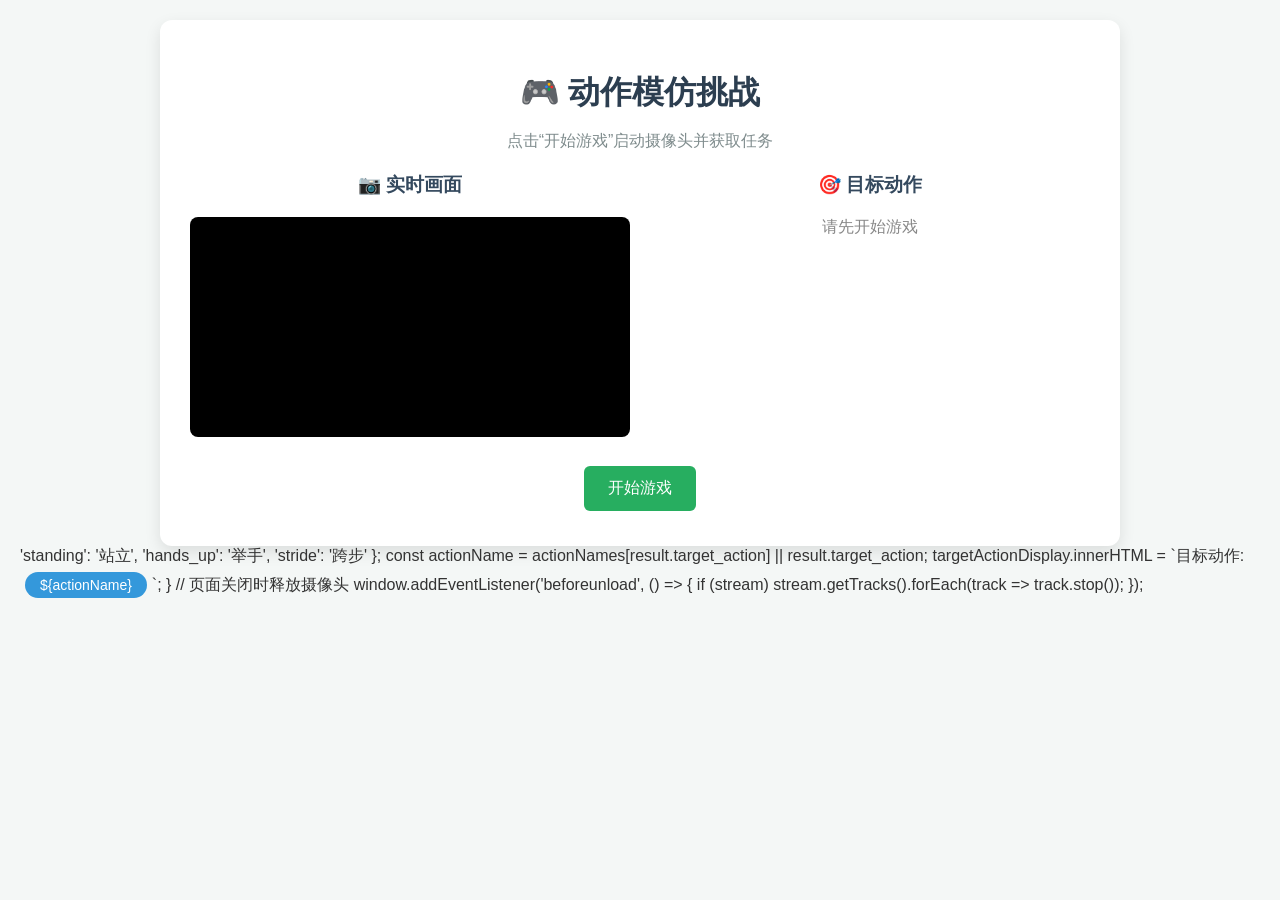
==== web/templates/game.html @ 7fec097f "merge web and detect" ====
<!DOCTYPE html>
<html lang="zh-CN">
<head>
    <meta charset="UTF-8">
    <meta name="viewport" content="width=device-width, initial-scale=1.0">
    <title>动作模仿挑战</title>
    <style>
        * { box-sizing: border-box; }
        body { font-family: 'Segoe UI', sans-serif; background: #f4f7f6; margin: 0; padding: 20px; color: #333; }
        .container { max-width: 960px; margin: 0 auto; background: #fff; padding: 30px; border-radius: 12px; box-shadow: 0 6px 16px rgba(0,0,0,0.1); }
        h1 { text-align: center; color: #2c3e50; margin-bottom: 10px; }
        .subtitle { text-align: center; color: #7f8c8d; margin-bottom: 20px; }
        
        .game-area { display: flex; flex-wrap: wrap; justify-content: center; gap: 20px; margin: 20px 0; }
        .panel { flex: 1; min-width: 320px; text-align: center; }
        .panel h3 { margin-top: 0; color: #34495e; }
        
        video, img { width: 100%; max-width: 480px; border-radius: 8px; background: #000; object-fit: cover; }
        img { border: 3px solid #3498db; min-height: 300px; background: #ecf0f1; }
        
        .controls { text-align: center; margin-top: 20px; }
        button { padding: 12px 24px; font-size: 16px; cursor: pointer; border: none; border-radius: 6px; margin: 5px; transition: 0.2s; }
        button:disabled { opacity: 0.6; cursor: not-allowed; }
        #startBtn { background: #27ae60; color: white; }
        #captureBtn { background: #2980b9; color: white; display: none; }
        #nextBtn { background: #e67e22; color: white; display: none; }
        button:hover:not(:disabled) { filter: brightness(1.1); transform: translateY(-1px); }
        
        .status { text-align: center; margin: 15px 0; font-weight: 500; min-height: 24px; color: #555; }
        .hidden { display: none !important; }

        /* 评分显示样式 */
        .score-panel {
            background: linear-gradient(135deg, #667eea 0%, #764ba2 100%);
            color: white;
            padding: 20px;
            border-radius: 12px;
            margin: 20px auto;
            max-width: 400px;
            text-align: center;
            display: none;
        }
        .score-panel.show { display: block; animation: fadeIn 0.5s ease; }
        .score-value {
            font-size: 48px;
            font-weight: bold;
            margin: 10px 0;
            text-shadow: 2px 2px 4px rgba(0,0,0,0.3);
        }
        .score-label {
            font-size: 18px;
            opacity: 0.9;
        }
        .score-bar {
            width: 100%;
            height: 20px;
            background: rgba(255,255,255,0.3);
            border-radius: 10px;
            overflow: hidden;
            margin: 15px 0;
        }
        .score-bar-fill {
            height: 100%;
            background: linear-gradient(90deg, #f093fb 0%, #f5576c 100%);
            border-radius: 10px;
            transition: width 1s ease;
        }
        .match-high { color: #27ae60; }
        .match-medium { color: #f39c12; }
        .match-low { color: #e74c3c; }

        @keyframes fadeIn {
            from { opacity: 0; transform: translateY(-10px); }
            to { opacity: 1; transform: translateY(0); }
        }

        /* 动作标签 */
        .action-tag {
            display: inline-block;
            padding: 5px 15px;
            background: #3498db;
            color: white;
            border-radius: 20px;
            font-size: 14px;
            margin: 5px;
        }
    </style>
</head>
<body>
    <div class="container">
        <h1>🎮 动作模仿挑战</h1>
        <p class="subtitle" id="statusText">点击“开始游戏”启动摄像头并获取任务</p>
        
        <div class="game-area">
            <div class="panel">
                <h3>📷 实时画面</h3>
                <video id="webcam" autoplay playsinline muted></video>
            </div>
            <div class="panel">
                <h3>🎯 目标动作</h3>
                <img id="targetImage" src="" alt="等待加载..." style="display:none;">
                <p id="imageHint" style="color:#888; margin-top:10px;">请先开始游戏</p>
            </div>
        </div>
        
        <!-- 评分显示面板 -->
        <div id="scorePanel" class="score-panel">
            <div class="score-label">动作匹配度</div>
            <div class="score-value" id="scoreValue">0%</div>
            <div class="score-bar">
                <div class="score-bar-fill" id="scoreBarFill" style="width: 0%"></div>
            </div>
            <div id="scoreMessage">正在评分...</div>
            <div id="targetActionDisplay" style="margin-top: 10px; font-size: 14px; opacity: 0.9;"></div>
        </div>

        <div class="controls">
            <button id="startBtn">开始游戏</button>
            <button id="captureBtn">✅ 确定/拍照提交</button>
            <button id="nextBtn">🔄 下一个动作</button>
        </div>
    </div>

    <script>
        const video = document.getElementById('webcam');
        const targetImage = document.getElementById('targetImage');
        const startBtn = document.getElementById('startBtn');
        const captureBtn = document.getElementById('captureBtn');
        const nextBtn = document.getElementById('nextBtn');
        const statusText = document.getElementById('statusText');
        const imageHint = document.getElementById('imageHint');

        // 评分相关元素
        const scorePanel = document.getElementById('scorePanel');
        const scoreValue = document.getElementById('scoreValue');
        const scoreBarFill = document.getElementById('scoreBarFill');
        const scoreMessage = document.getElementById('scoreMessage');
        const targetActionDisplay = document.getElementById('targetActionDisplay');

        let stream = null;
        let currentTargetAction = 'squat'; // 当前目标动作

        // 1. 启动摄像头 & 获取首个任务
        startBtn.addEventListener('click', async () => {
            try {
                statusText.textContent = "正在申请摄像头权限...";
                stream = await navigator.mediaDevices.getUserMedia({ video: { width: 640, height: 480 }, audio: false });
                video.srcObject = stream;
                statusText.textContent = "摄像头已就绪，正在分配动作任务...";
                startBtn.disabled = true;
                await loadNextAction();
            } catch (err) {
                statusText.textContent = "❌ 摄像头启动失败: " + err.message;
                console.error(err);
            }
        });

        // 2. 请求后端获取随机不重复图片
        async function loadNextAction() {
            try {
                captureBtn.style.display = 'none';
                nextBtn.style.display = 'none';
                imageHint.style.display = 'block';
                imageHint.textContent = "加载中...";
                
                const res = await fetch('/api/get_action_image');
                const data = await res.json();
                
                if (data.status === 'success') {
                    targetImage.src = data.image_url;
                    targetImage.style.display = 'inline-block';
                    imageHint.style.display = 'none';
                    statusText.textContent = "👉 请模仿屏幕中的动作，完成后点击确定提交";
                    captureBtn.style.display = 'inline-block';
                    captureBtn.disabled = false;

                    // 保存当前目标动作
                    currentTargetAction = data.target_action || 'squat';
                    console.log('目标动作:', currentTargetAction);

                    // 隐藏评分面板
                    scorePanel.classList.remove('show');
                } else {
                    statusText.textContent = "⚠️ " + (data.message || "所有动作已轮询完毕，请刷新页面重新开始");
                    captureBtn.style.display = 'none';
                }
            } catch (err) {
                statusText.textContent = "❌ 网络请求失败: " + err.message;
            }
        }

        // 3. 拍照并上传
        captureBtn.addEventListener('click', async () => {
            if (!stream || !video.videoWidth) return;
            
            captureBtn.disabled = true;
            statusText.textContent = "📸 正在拍照并上传...";
            
            // 创建离屏 Canvas 截取当前帧
            const canvas = document.createElement('canvas');
            canvas.width = video.videoWidth;
            canvas.height = video.videoHeight;
            const ctx = canvas.getContext('2d');
            ctx.drawImage(video, 0, 0, canvas.width, canvas.height);
            
            // 转为 Blob 文件
            canvas.toBlob(async (blob) => {
                const formData = new FormData();
                formData.append('photo', blob, `capture_${Date.now()}.jpg`);
                
                try {
                    const res = await fetch('/api/save_gamer_photo', { method: 'POST', body: formData });
                    const result = await res.json();
                    
                    if (result.status === 'success') {
                        statusText.textContent = "✅ 照片已保存，正在评分...";
                        // 调用评分接口
                        scoreGamerPhoto(result.filename, currentTargetAction);
                    } else {
                        statusText.textContent = "❌ 上传失败: " + result.message;
                        captureBtn.disabled = false;
                    }
                } catch (err) {
                    statusText.textContent = "❌ 上传异常: " + err.message;
                    captureBtn.disabled = false;
                }
            }, 'image/jpeg', 0.85);
        });

        // 4. 切换到下一个动作
        nextBtn.addEventListener('click', () => {
            // 隐藏评分面板
            scorePanel.classList.remove('show');
            loadNextAction();
        });

        // 评分功能：调用后端评分接口
        async function scoreGamerPhoto(filename, targetAction) {
            try {
                statusText.textContent = "🔄 正在进行动作评分...";

                const res = await fetch('/api/score_photo', {
                    method: 'POST',
                    headers: { 'Content-Type': 'application/json' },
                    body: JSON.stringify({
                        filename: filename,
                        target_action: targetAction
                    })
                });

                const result = await res.json();

                if (result.status === 'success') {
                    // 显示评分面板
                    displayScore(result);

                    statusText.textContent = `✅ 评分完成！相似度: ${(result.score * 100).toFixed(1)}%`;
                    captureBtn.style.display = 'none';
                    nextBtn.style.display = 'inline-block';
                } else {
                    statusText.textContent = "❌ 评分失败: " + result.message;
                    captureBtn.style.display = 'none';
                    nextBtn.style.display = 'inline-block';
                }
            } catch (err) {
                console.error('评分请求失败:', err);
                statusText.textContent = "❌ 评分请求失败: " + err.message;
                captureBtn.style.display = 'none';
                nextBtn.style.display = 'inline-block';
            }
        }

        // 显示评分结果
        function displayScore(result) {
            const score = result.score;
            const percentage = Math.round(score * 100);
            const matchLevel = result.match_level;
            const matchText = result.match_text;

            // 更新分数显示
            scoreValue.textContent = percentage + '%';
            scoreBarFill.style.width = percentage + '%';

            // 根据匹配等级设置颜色
            scorePanel.className = 'score-panel show';
            if (matchLevel === 'high') {
                scorePanel.style.background = 'linear-gradient(135deg, #11998e 0%, #38ef7d 100%)';
                scoreMessage.innerHTML = `<span style="font-size: 24px;">🎉</span> ${matchText}！动作非常标准！`;
            } else if (matchLevel === 'medium') {
                scorePanel.style.background = 'linear-gradient(135deg, #f093fb 0%, #f5576c 100%)';
                scoreMessage.innerHTML = `<span style="font-size: 24px;">👍</span> ${matchText}，动作基本完成`;
            } else {
                scorePanel.style.background = 'linear-gradient(135deg, #ff9966 0%, #ff5e62 100%)';
                scoreMessage.innerHTML = `<span style="font-size: 24px;">💪</span> ${matchText}，再试一次会更好`;
            }

            // 显示目标动作
            const actionNames = {
                'squat': '深蹲',
                'standing': '站立',
                'hands_up': '举手',
                'stride': '跨步',
                'jump': '跳跃',
                'sit': '坐下'
            };
            const actionName = actionNames[result.target_action] || result.target_action;
            targetActionDisplay.innerHTML = `目标动作: <span class="action-tag">${actionName}</span>`;
        }
    </script>
</body>
</html>
                'standing': '站立',
                'hands_up': '举手',
                'stride': '跨步'
            };
            const actionName = actionNames[result.target_action] || result.target_action;
            targetActionDisplay.innerHTML = `目标动作: <span class="action-tag">${actionName}</span>`;
        }

        // 页面关闭时释放摄像头
        window.addEventListener('beforeunload', () => {
            if (stream) stream.getTracks().forEach(track => track.stop());
        });
    </script>
</body>
</html>
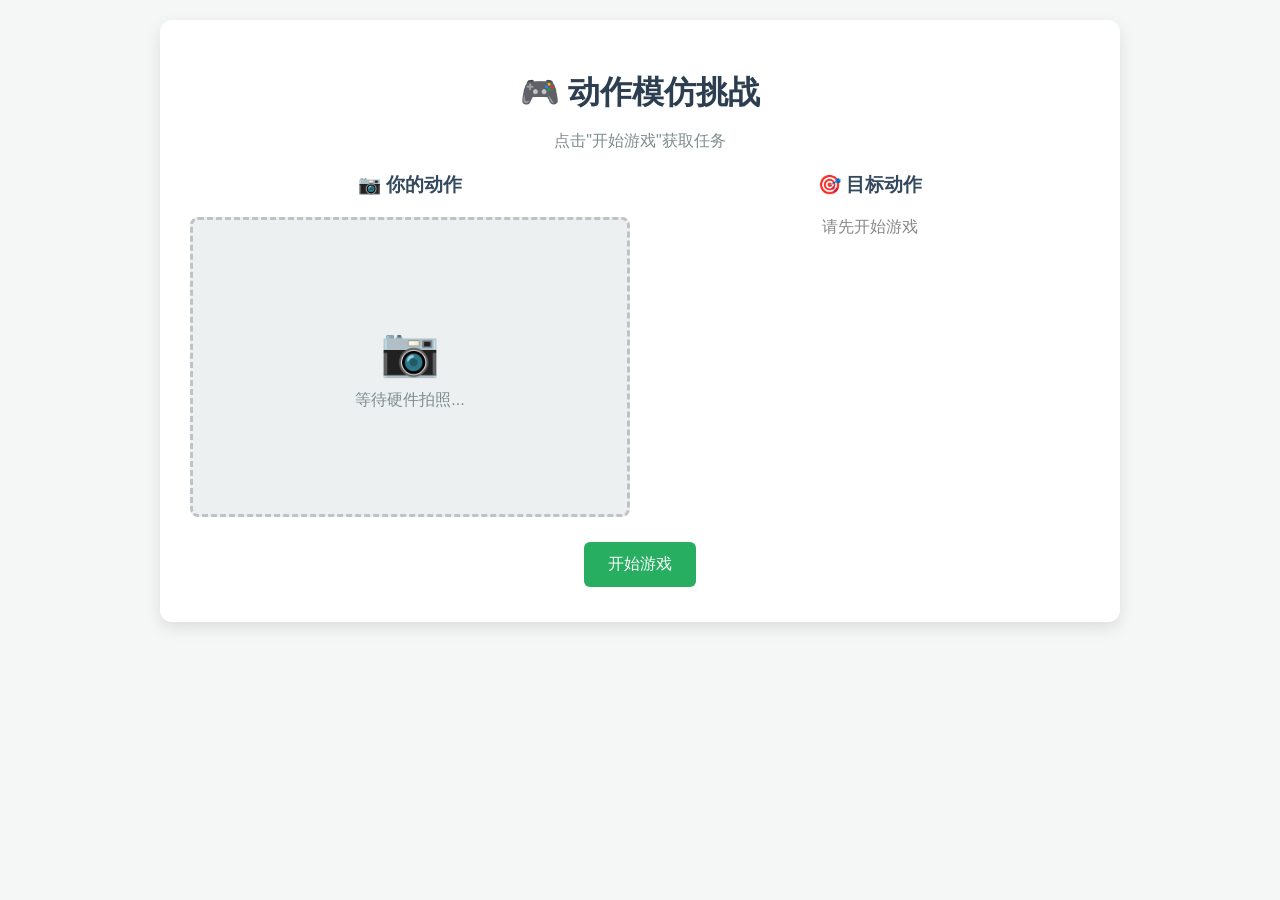
==== commit 3b0914f8: "merge hardware" ====
--- a/web/templates/game.html
+++ b/web/templates/game.html
@@ -10,14 +10,15 @@
         .container { max-width: 960px; margin: 0 auto; background: #fff; padding: 30px; border-radius: 12px; box-shadow: 0 6px 16px rgba(0,0,0,0.1); }
         h1 { text-align: center; color: #2c3e50; margin-bottom: 10px; }
         .subtitle { text-align: center; color: #7f8c8d; margin-bottom: 20px; }
-        
+
         .game-area { display: flex; flex-wrap: wrap; justify-content: center; gap: 20px; margin: 20px 0; }
         .panel { flex: 1; min-width: 320px; text-align: center; }
         .panel h3 { margin-top: 0; color: #34495e; }
-        
-        video, img { width: 100%; max-width: 480px; border-radius: 8px; background: #000; object-fit: cover; }
-        img { border: 3px solid #3498db; min-height: 300px; background: #ecf0f1; }
-        
+
+        img { width: 100%; max-width: 480px; border-radius: 8px; background: #000; object-fit: cover; }
+        .preview-img { border: 3px solid #3498db; min-height: 300px; background: #ecf0f1; }
+        .captured-img { border: 3px solid #27ae60; }
+
         .controls { text-align: center; margin-top: 20px; }
         button { padding: 12px 24px; font-size: 16px; cursor: pointer; border: none; border-radius: 6px; margin: 5px; transition: 0.2s; }
         button:disabled { opacity: 0.6; cursor: not-allowed; }
@@ -25,7 +26,7 @@
         #captureBtn { background: #2980b9; color: white; display: none; }
         #nextBtn { background: #e67e22; color: white; display: none; }
         button:hover:not(:disabled) { filter: brightness(1.1); transform: translateY(-1px); }
-        
+
         .status { text-align: center; margin: 15px 0; font-weight: 500; min-height: 24px; color: #555; }
         .hidden { display: none !important; }
 
@@ -65,9 +66,6 @@
             border-radius: 10px;
             transition: width 1s ease;
         }
-        .match-high { color: #27ae60; }
-        .match-medium { color: #f39c12; }
-        .match-low { color: #e74c3c; }
 
         @keyframes fadeIn {
             from { opacity: 0; transform: translateY(-10px); }
@@ -84,25 +82,45 @@
             font-size: 14px;
             margin: 5px;
         }
+
+        /* 等待提示 */
+        .waiting-box {
+            width: 100%;
+            max-width: 480px;
+            min-height: 300px;
+            border: 3px dashed #bdc3c7;
+            border-radius: 8px;
+            display: flex;
+            flex-direction: column;
+            align-items: center;
+            justify-content: center;
+            background: #ecf0f1;
+            color: #7f8c8d;
+        }
+        .waiting-box .icon { font-size: 48px; margin-bottom: 10px; }
     </style>
 </head>
 <body>
     <div class="container">
         <h1>🎮 动作模仿挑战</h1>
-        <p class="subtitle" id="statusText">点击“开始游戏”启动摄像头并获取任务</p>
-        
+        <p class="subtitle" id="statusText">点击"开始游戏"获取任务</p>
+
         <div class="game-area">
             <div class="panel">
-                <h3>📷 实时画面</h3>
-                <video id="webcam" autoplay playsinline muted></video>
+                <h3>📷 你的动作</h3>
+                <div id="waitingBox" class="waiting-box">
+                    <div class="icon">📷</div>
+                    <div>等待硬件拍照...</div>
+                </div>
+                <img id="capturedImage" src="" alt="拍摄结果" style="display:none;" class="captured-img">
             </div>
             <div class="panel">
                 <h3>🎯 目标动作</h3>
-                <img id="targetImage" src="" alt="等待加载..." style="display:none;">
+                <img id="targetImage" src="" alt="等待加载..." style="display:none;" class="preview-img">
                 <p id="imageHint" style="color:#888; margin-top:10px;">请先开始游戏</p>
             </div>
         </div>
-        
+
         <!-- 评分显示面板 -->
         <div id="scorePanel" class="score-panel">
             <div class="score-label">动作匹配度</div>
@@ -116,14 +134,15 @@
 
         <div class="controls">
             <button id="startBtn">开始游戏</button>
-            <button id="captureBtn">✅ 确定/拍照提交</button>
+            <button id="captureBtn">📷 硬件拍照并评分</button>
             <button id="nextBtn">🔄 下一个动作</button>
         </div>
     </div>
 
     <script>
-        const video = document.getElementById('webcam');
         const targetImage = document.getElementById('targetImage');
+        const capturedImage = document.getElementById('capturedImage');
+        const waitingBox = document.getElementById('waitingBox');
         const startBtn = document.getElementById('startBtn');
         const captureBtn = document.getElementById('captureBtn');
         const nextBtn = document.getElementById('nextBtn');
@@ -137,22 +156,13 @@
         const scoreMessage = document.getElementById('scoreMessage');
         const targetActionDisplay = document.getElementById('targetActionDisplay');
 
-        let stream = null;
-        let currentTargetAction = 'squat'; // 当前目标动作
-
-        // 1. 启动摄像头 & 获取首个任务
+        let currentTargetAction = 'squat';
+
+        // 1. 开始游戏 - 获取首个任务
         startBtn.addEventListener('click', async () => {
-            try {
-                statusText.textContent = "正在申请摄像头权限...";
-                stream = await navigator.mediaDevices.getUserMedia({ video: { width: 640, height: 480 }, audio: false });
-                video.srcObject = stream;
-                statusText.textContent = "摄像头已就绪，正在分配动作任务...";
-                startBtn.disabled = true;
-                await loadNextAction();
-            } catch (err) {
-                statusText.textContent = "❌ 摄像头启动失败: " + err.message;
-                console.error(err);
-            }
+            statusText.textContent = "正在分配动作任务...";
+            startBtn.disabled = true;
+            await loadNextAction();
         });
 
         // 2. 请求后端获取随机不重复图片
@@ -162,15 +172,19 @@
                 nextBtn.style.display = 'none';
                 imageHint.style.display = 'block';
                 imageHint.textContent = "加载中...";
-                
+
+                // 重置拍摄显示
+                capturedImage.style.display = 'none';
+                waitingBox.style.display = 'flex';
+
                 const res = await fetch('/api/get_action_image');
                 const data = await res.json();
-                
+
                 if (data.status === 'success') {
                     targetImage.src = data.image_url;
                     targetImage.style.display = 'inline-block';
                     imageHint.style.display = 'none';
-                    statusText.textContent = "👉 请模仿屏幕中的动作，完成后点击确定提交";
+                    statusText.textContent = "👉 请模仿屏幕中的动作，完成后点击拍照";
                     captureBtn.style.display = 'inline-block';
                     captureBtn.disabled = false;
 
@@ -189,86 +203,53 @@
             }
         }
 
-        // 3. 拍照并上传
+        // 3. 硬件拍照并评分
         captureBtn.addEventListener('click', async () => {
-            if (!stream || !video.videoWidth) return;
-            
             captureBtn.disabled = true;
-            statusText.textContent = "📸 正在拍照并上传...";
-            
-            // 创建离屏 Canvas 截取当前帧
-            const canvas = document.createElement('canvas');
-            canvas.width = video.videoWidth;
-            canvas.height = video.videoHeight;
-            const ctx = canvas.getContext('2d');
-            ctx.drawImage(video, 0, 0, canvas.width, canvas.height);
-            
-            // 转为 Blob 文件
-            canvas.toBlob(async (blob) => {
-                const formData = new FormData();
-                formData.append('photo', blob, `capture_${Date.now()}.jpg`);
-                
-                try {
-                    const res = await fetch('/api/save_gamer_photo', { method: 'POST', body: formData });
-                    const result = await res.json();
-                    
-                    if (result.status === 'success') {
-                        statusText.textContent = "✅ 照片已保存，正在评分...";
-                        // 调用评分接口
-                        scoreGamerPhoto(result.filename, currentTargetAction);
-                    } else {
-                        statusText.textContent = "❌ 上传失败: " + result.message;
-                        captureBtn.disabled = false;
-                    }
-                } catch (err) {
-                    statusText.textContent = "❌ 上传异常: " + err.message;
-                    captureBtn.disabled = false;
-                }
-            }, 'image/jpeg', 0.85);
-        });
-
-        // 4. 切换到下一个动作
-        nextBtn.addEventListener('click', () => {
-            // 隐藏评分面板
-            scorePanel.classList.remove('show');
-            loadNextAction();
-        });
-
-        // 评分功能：调用后端评分接口
-        async function scoreGamerPhoto(filename, targetAction) {
+            statusText.textContent = "📷 正在通过硬件摄像头拍照...";
+
             try {
-                statusText.textContent = "🔄 正在进行动作评分...";
-
-                const res = await fetch('/api/score_photo', {
+                // 调用拍照+评分接口
+                const res = await fetch('/api/capture_and_score', {
                     method: 'POST',
                     headers: { 'Content-Type': 'application/json' },
                     body: JSON.stringify({
-                        filename: filename,
-                        target_action: targetAction
+                        target_action: currentTargetAction
                     })
                 });
 
                 const result = await res.json();
 
                 if (result.status === 'success') {
-                    // 显示评分面板
+                    // 显示拍摄的照片
+                    waitingBox.style.display = 'none';
+                    capturedImage.src = result.image_path + '?t=' + Date.now();
+                    capturedImage.style.display = 'inline-block';
+
+                    // 显示评分
                     displayScore(result);
 
                     statusText.textContent = `✅ 评分完成！相似度: ${(result.score * 100).toFixed(1)}%`;
                     captureBtn.style.display = 'none';
                     nextBtn.style.display = 'inline-block';
                 } else {
-                    statusText.textContent = "❌ 评分失败: " + result.message;
-                    captureBtn.style.display = 'none';
-                    nextBtn.style.display = 'inline-block';
+                    statusText.textContent = "❌ " + result.message;
+                    captureBtn.disabled = false;
                 }
             } catch (err) {
-                console.error('评分请求失败:', err);
-                statusText.textContent = "❌ 评分请求失败: " + err.message;
-                captureBtn.style.display = 'none';
-                nextBtn.style.display = 'inline-block';
+                console.error('请求失败:', err);
+                statusText.textContent = "❌ 请求失败: " + err.message;
+                captureBtn.disabled = false;
             }
-        }
+        });
+
+        // 4. 切换到下一个动作
+        nextBtn.addEventListener('click', () => {
+            scorePanel.classList.remove('show');
+            capturedImage.style.display = 'none';
+            waitingBox.style.display = 'flex';
+            loadNextAction();
+        });
 
         // 显示评分结果
         function displayScore(result) {
@@ -277,11 +258,9 @@
             const matchLevel = result.match_level;
             const matchText = result.match_text;
 
-            // 更新分数显示
             scoreValue.textContent = percentage + '%';
             scoreBarFill.style.width = percentage + '%';
 
-            // 根据匹配等级设置颜色
             scorePanel.className = 'score-panel show';
             if (matchLevel === 'high') {
                 scorePanel.style.background = 'linear-gradient(135deg, #11998e 0%, #38ef7d 100%)';
@@ -294,7 +273,6 @@
                 scoreMessage.innerHTML = `<span style="font-size: 24px;">💪</span> ${matchText}，再试一次会更好`;
             }
 
-            // 显示目标动作
             const actionNames = {
                 'squat': '深蹲',
                 'standing': '站立',
@@ -309,18 +287,3 @@
     </script>
 </body>
 </html>
-                'standing': '站立',
-                'hands_up': '举手',
-                'stride': '跨步'
-            };
-            const actionName = actionNames[result.target_action] || result.target_action;
-            targetActionDisplay.innerHTML = `目标动作: <span class="action-tag">${actionName}</span>`;
-        }
-
-        // 页面关闭时释放摄像头
-        window.addEventListener('beforeunload', () => {
-            if (stream) stream.getTracks().forEach(track => track.stop());
-        });
-    </script>
-</body>
-</html>
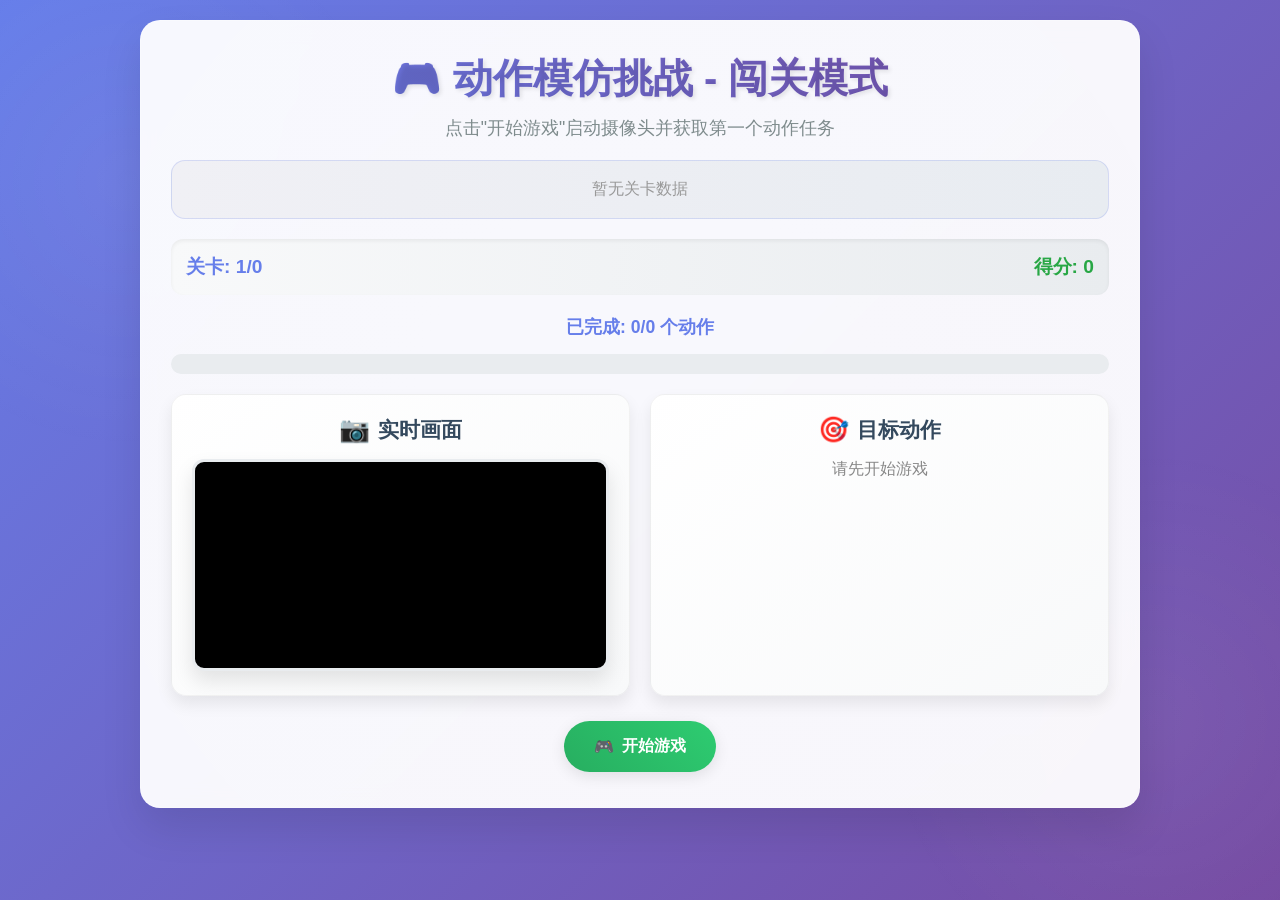
==== commit 36d99183: "add training data" ====
--- a/web/templates/game.html
+++ b/web/templates/game.html
@@ -3,197 +3,543 @@
 <head>
     <meta charset="UTF-8">
     <meta name="viewport" content="width=device-width, initial-scale=1.0">
-    <title>动作模仿挑战</title>
+    <title>动作模仿挑战 - 闯关模式</title>
     <style>
-        * { box-sizing: border-box; }
-        body { font-family: 'Segoe UI', sans-serif; background: #f4f7f6; margin: 0; padding: 20px; color: #333; }
-        .container { max-width: 960px; margin: 0 auto; background: #fff; padding: 30px; border-radius: 12px; box-shadow: 0 6px 16px rgba(0,0,0,0.1); }
-        h1 { text-align: center; color: #2c3e50; margin-bottom: 10px; }
-        .subtitle { text-align: center; color: #7f8c8d; margin-bottom: 20px; }
-
-        .game-area { display: flex; flex-wrap: wrap; justify-content: center; gap: 20px; margin: 20px 0; }
-        .panel { flex: 1; min-width: 320px; text-align: center; }
-        .panel h3 { margin-top: 0; color: #34495e; }
-
-        img { width: 100%; max-width: 480px; border-radius: 8px; background: #000; object-fit: cover; }
-        .preview-img { border: 3px solid #3498db; min-height: 300px; background: #ecf0f1; }
-        .captured-img { border: 3px solid #27ae60; }
-
-        .controls { text-align: center; margin-top: 20px; }
-        button { padding: 12px 24px; font-size: 16px; cursor: pointer; border: none; border-radius: 6px; margin: 5px; transition: 0.2s; }
-        button:disabled { opacity: 0.6; cursor: not-allowed; }
-        #startBtn { background: #27ae60; color: white; }
-        #captureBtn { background: #2980b9; color: white; display: none; }
-        #nextBtn { background: #e67e22; color: white; display: none; }
-        button:hover:not(:disabled) { filter: brightness(1.1); transform: translateY(-1px); }
-
-        .status { text-align: center; margin: 15px 0; font-weight: 500; min-height: 24px; color: #555; }
-        .hidden { display: none !important; }
-
-        /* 评分显示样式 */
-        .score-panel {
+        * { 
+            box-sizing: border-box; 
+            margin: 0;
+            padding: 0;
+        }
+        
+        body { 
+            font-family: 'Microsoft YaHei', 'Segoe UI', sans-serif; 
             background: linear-gradient(135deg, #667eea 0%, #764ba2 100%);
-            color: white;
+            min-height: 100vh;
             padding: 20px;
+            color: #333; 
+            overflow-x: hidden;
+        }
+        
+        .background-pattern {
+            position: fixed;
+            top: 0;
+            left: 0;
+            width: 100%;
+            height: 100%;
+            background-image: 
+                radial-gradient(circle at 10% 20%, rgba(255,255,255,0.05) 0%, transparent 20%),
+                radial-gradient(circle at 90% 80%, rgba(255,255,255,0.05) 0%, transparent 20%);
+            z-index: -1;
+        }
+        
+        .container {
+            max-width: 1000px;
+            margin: 0 auto;
+            background: rgba(255, 255, 255, 0.95);
+            backdrop-filter: blur(10px);
+            padding: 30px;
+            border-radius: 20px;
+            box-shadow: 0 20px 40px rgba(0,0,0,0.1);
+            border: 1px solid rgba(255,255,255,0.2);
+            position: relative;
+            overflow: hidden;
+        }
+        
+        .container::before {
+            content: '';
+            position: absolute;
+            top: -50%;
+            left: -50%;
+            width: 200%;
+            height: 200%;
+            background: radial-gradient(circle, rgba(255,255,255,0.1) 0%, transparent 70%);
+            z-index: -1;
+            animation: rotate 20s linear infinite;
+        }
+        
+        @keyframes rotate {
+            from { transform: rotate(0deg); }
+            to { transform: rotate(360deg); }
+        }
+        
+        h1 { 
+            text-align: center; 
+            color: #2c3e50; 
+            margin-bottom: 10px; 
+            font-size: 2.5em;
+            text-shadow: 2px 2px 4px rgba(0,0,0,0.1);
+            background: linear-gradient(45deg, #667eea, #764ba2);
+            -webkit-background-clip: text;
+            -webkit-text-fill-color: transparent;
+            background-clip: text;
+        }
+        
+        .subtitle { 
+            text-align: center; 
+            color: #7f8c8d; 
+            margin-bottom: 20px; 
+            font-size: 1.1em;
+        }
+
+        /* ===== 关卡地图 ===== */
+        .level-map {
+            display: flex;
+            align-items: center;
+            flex-wrap: wrap;
+            justify-content: center;
+            gap: 6px;
+            margin-bottom: 20px;
+            padding: 18px 12px;
+            background: linear-gradient(to right, #f0f0f5, #e8ecf1);
+            border-radius: 14px;
+            border: 1px solid rgba(102, 126, 234, 0.2);
+            overflow-x: auto;
+        }
+
+        .level-box {
+            width: 44px;
+            height: 44px;
+            display: flex;
+            align-items: center;
+            justify-content: center;
+            border-radius: 10px;
+            font-weight: 700;
+            font-size: 16px;
+            color: #555;
+            background: #e0e0e0;
+            border: 2px solid #ccc;
+            flex-shrink: 0;
+            transition: all 0.3s ease;
+        }
+
+        .level-box.current {
+            background: linear-gradient(45deg, #667eea, #764ba2);
+            color: #fff;
+            border-color: #667eea;
+            box-shadow: 0 0 14px rgba(102, 126, 234, 0.5);
+            transform: scale(1.15);
+            animation: pulse 1.5s ease-in-out infinite;
+        }
+
+        .level-box.completed {
+            background: linear-gradient(45deg, #27ae60, #2ecc71);
+            color: #fff;
+            border-color: #27ae60;
+        }
+
+        .level-arrow {
+            font-size: 18px;
+            color: #999;
+            flex-shrink: 0;
+            user-select: none;
+        }
+
+        @keyframes pulse {
+            0%, 100% { box-shadow: 0 0 14px rgba(102, 126, 234, 0.5); }
+            50% { box-shadow: 0 0 24px rgba(102, 126, 234, 0.8); }
+        }
+
+        /* ===== 游戏信息栏 ===== */
+        .game-info {
+            display: flex;
+            justify-content: space-between;
+            align-items: center;
+            background: linear-gradient(to right, #f8f9fa, #e9ecef);
+            padding: 15px;
             border-radius: 12px;
-            margin: 20px auto;
-            max-width: 400px;
+            margin-bottom: 20px;
+            box-shadow: inset 0 2px 4px rgba(0,0,0,0.06);
+        }
+        
+        .level-indicator {
+            font-weight: bold;
+            color: #667eea;
+            font-size: 1.2em;
+        }
+        
+        .score-display {
+            font-weight: bold;
+            color: #28a745;
+            font-size: 1.2em;
+        }
+        
+        .game-area { 
+            display: flex; 
+            flex-wrap: wrap; 
+            justify-content: center; 
+            gap: 20px; 
+            margin: 20px 0; 
+        }
+        
+        .panel { 
+            flex: 1; 
+            min-width: 320px; 
+            text-align: center; 
+            background: linear-gradient(145deg, #ffffff, #f8f9fa);
+            padding: 20px;
+            border-radius: 15px;
+            box-shadow: 0 8px 16px rgba(0,0,0,0.08);
+            border: 1px solid rgba(0,0,0,0.05);
+            transition: transform 0.3s ease;
+        }
+        
+        .panel:hover {
+            transform: translateY(-5px);
+        }
+        
+        .panel h3 { 
+            margin-top: 0; 
+            color: #34495e; 
+            font-size: 1.3em;
+            margin-bottom: 15px;
+            display: flex;
+            align-items: center;
+            justify-content: center;
+            gap: 8px;
+        }
+        
+        .panel-icon {
+            font-size: 1.2em;
+        }
+        
+        video, img { 
+            width: 100%; 
+            max-width: 480px; 
+            border-radius: 12px; 
+            background: #000; 
+            object-fit: cover; 
+            box-shadow: 0 10px 20px rgba(0,0,0,0.1);
+            border: 3px solid #e9ecef;
+        }
+        
+        img { 
+            border: 3px solid #667eea; 
+            min-height: 300px; 
+            background: linear-gradient(45deg, #f8f9fa, #e9ecef);
+        }
+        
+        .controls { 
+            text-align: center; 
+            margin-top: 20px; 
+            display: flex;
+            justify-content: center;
+            gap: 15px;
+            flex-wrap: wrap;
+        }
+        
+        .custom-button {
+            padding: 15px 30px;
+            font-size: 16px;
+            cursor: pointer;
+            border: none;
+            border-radius: 50px;
+            margin: 5px;
+            transition: all 0.3s ease;
+            font-weight: 600;
+            box-shadow: 0 4px 15px rgba(0,0,0,0.1);
+            display: inline-flex;
+            align-items: center;
+            justify-content: center;
+            gap: 8px;
+            min-width: 150px;
+        }
+        
+        .custom-button:disabled { 
+            opacity: 0.6; 
+            cursor: not-allowed; 
+            transform: none !important;
+        }
+        
+        .custom-button:hover:not(:disabled) { 
+            transform: translateY(-3px);
+            box-shadow: 0 6px 20px rgba(0,0,0,0.15);
+        }
+        
+        .custom-button:active:not(:disabled) {
+            transform: translateY(1px);
+        }
+        
+        #startBtn { 
+            background: linear-gradient(45deg, #27ae60, #2ecc71); 
+            color: white; 
+        }
+        
+        #captureBtn { 
+            background: linear-gradient(45deg, #2980b9, #3498db); 
+            color: white; 
+            display: none; 
+        }
+        
+        #nextBtn { 
+            background: linear-gradient(45deg, #e67e22, #f39c12); 
+            color: white; 
+            display: none; 
+        }
+        
+        #exitBtn { 
+            background: linear-gradient(45deg, #e74c3c, #c0392b); 
+            color: white; 
+            display: none; 
+        }
+        
+        .status { 
+            text-align: center; 
+            margin: 15px 0; 
+            font-weight: 500; 
+            min-height: 24px; 
+            color: #555; 
+            font-size: 1.1em;
+            padding: 10px;
+            border-radius: 8px;
+            background: rgba(0,0,0,0.02);
+        }
+        
+        .hidden { 
+            display: none !important; 
+        }
+        
+        .progress-container {
+            width: 100%;
+            background: #e9ecef;
+            border-radius: 10px;
+            height: 20px;
+            margin: 15px 0;
+            overflow: hidden;
+        }
+        
+        .progress-bar {
+            height: 100%;
+            background: linear-gradient(90deg, #667eea, #764ba2);
+            width: 0%;
+            transition: width 0.5s ease;
+            border-radius: 10px;
+        }
+        
+        .action-counter {
             text-align: center;
-            display: none;
-        }
-        .score-panel.show { display: block; animation: fadeIn 0.5s ease; }
-        .score-value {
-            font-size: 48px;
+            font-size: 1.1em;
+            color: #667eea;
             font-weight: bold;
             margin: 10px 0;
-            text-shadow: 2px 2px 4px rgba(0,0,0,0.3);
-        }
-        .score-label {
-            font-size: 18px;
-            opacity: 0.9;
-        }
-        .score-bar {
-            width: 100%;
-            height: 20px;
-            background: rgba(255,255,255,0.3);
-            border-radius: 10px;
-            overflow: hidden;
-            margin: 15px 0;
-        }
-        .score-bar-fill {
-            height: 100%;
-            background: linear-gradient(90deg, #f093fb 0%, #f5576c 100%);
-            border-radius: 10px;
-            transition: width 1s ease;
-        }
-
-        @keyframes fadeIn {
-            from { opacity: 0; transform: translateY(-10px); }
-            to { opacity: 1; transform: translateY(0); }
-        }
-
-        /* 动作标签 */
-        .action-tag {
-            display: inline-block;
-            padding: 5px 15px;
-            background: #3498db;
-            color: white;
-            border-radius: 20px;
-            font-size: 14px;
-            margin: 5px;
-        }
-
-        /* 等待提示 */
-        .waiting-box {
-            width: 100%;
-            max-width: 480px;
-            min-height: 300px;
-            border: 3px dashed #bdc3c7;
-            border-radius: 8px;
-            display: flex;
-            flex-direction: column;
-            align-items: center;
-            justify-content: center;
-            background: #ecf0f1;
-            color: #7f8c8d;
-        }
-        .waiting-box .icon { font-size: 48px; margin-bottom: 10px; }
+        }
+        
+        @media (max-width: 768px) {
+            .container {
+                margin: 10px;
+                padding: 20px;
+            }
+            
+            .game-area {
+                flex-direction: column;
+            }
+            
+            .panel {
+                min-width: 100%;
+            }
+            
+            h1 {
+                font-size: 2em;
+            }
+            
+            .controls {
+                flex-direction: column;
+                align-items: center;
+            }
+            
+            .custom-button {
+                width: 100%;
+                max-width: 300px;
+            }
+
+            .level-box {
+                width: 36px;
+                height: 36px;
+                font-size: 14px;
+            }
+
+            .level-arrow {
+                font-size: 14px;
+            }
+        }
     </style>
 </head>
 <body>
+    <div class="background-pattern"></div>
     <div class="container">
-        <h1>🎮 动作模仿挑战</h1>
-        <p class="subtitle" id="statusText">点击"开始游戏"获取任务</p>
-
+        <h1>🎮 动作模仿挑战 - 闯关模式</h1>
+        <p class="subtitle" id="statusText">点击"开始游戏"启动摄像头并获取第一个动作任务</p>
+
+        <!-- ===== 关卡地图 ===== -->
+        <div class="level-map" id="levelMap">
+            <!-- 动态生成 -->
+        </div>
+        
+        <div class="game-info">
+            <div class="level-indicator">关卡: <span id="currentLevel">1</span>/<span id="totalLevels">-</span></div>
+            <div class="score-display">得分: <span id="currentScore">0</span></div>
+        </div>
+        
+        <div class="action-counter">
+            已完成: <span id="completedCount">0</span>/<span id="totalCount">-</span> 个动作
+        </div>
+        
+        <div class="progress-container">
+            <div class="progress-bar" id="progressBar"></div>
+        </div>
+        
         <div class="game-area">
             <div class="panel">
-                <h3>📷 你的动作</h3>
-                <div id="waitingBox" class="waiting-box">
-                    <div class="icon">📷</div>
-                    <div>等待硬件拍照...</div>
-                </div>
-                <img id="capturedImage" src="" alt="拍摄结果" style="display:none;" class="captured-img">
+                <h3><span class="panel-icon">📷</span> 实时画面</h3>
+                <video id="webcam" autoplay playsinline muted></video>
             </div>
             <div class="panel">
-                <h3>🎯 目标动作</h3>
-                <img id="targetImage" src="" alt="等待加载..." style="display:none;" class="preview-img">
+                <h3><span class="panel-icon">🎯</span> 目标动作</h3>
+                <img id="targetImage" src="" alt="等待加载目标动作..." style="display:none;">
                 <p id="imageHint" style="color:#888; margin-top:10px;">请先开始游戏</p>
             </div>
         </div>
-
-        <!-- 评分显示面板 -->
-        <div id="scorePanel" class="score-panel">
-            <div class="score-label">动作匹配度</div>
-            <div class="score-value" id="scoreValue">0%</div>
-            <div class="score-bar">
-                <div class="score-bar-fill" id="scoreBarFill" style="width: 0%"></div>
-            </div>
-            <div id="scoreMessage">正在评分...</div>
-            <div id="targetActionDisplay" style="margin-top: 10px; font-size: 14px; opacity: 0.9;"></div>
-        </div>
-
+        
         <div class="controls">
-            <button id="startBtn">开始游戏</button>
-            <button id="captureBtn">📷 硬件拍照并评分</button>
-            <button id="nextBtn">🔄 下一个动作</button>
+            <button id="startBtn" class="custom-button">
+                <span>🎮</span> 开始游戏
+            </button>
+            <button id="captureBtn" class="custom-button">
+                <span>📸</span> 拍照提交
+            </button>
+            <button id="nextBtn" class="custom-button">
+                <span>➡️</span> 下一关
+            </button>
+            <button id="exitBtn" class="custom-button">
+                <span>🚪</span> 退出游戏
+            </button>
         </div>
     </div>
 
     <script>
+        const video = document.getElementById('webcam');
         const targetImage = document.getElementById('targetImage');
-        const capturedImage = document.getElementById('capturedImage');
-        const waitingBox = document.getElementById('waitingBox');
         const startBtn = document.getElementById('startBtn');
         const captureBtn = document.getElementById('captureBtn');
         const nextBtn = document.getElementById('nextBtn');
+        const exitBtn = document.getElementById('exitBtn');
         const statusText = document.getElementById('statusText');
         const imageHint = document.getElementById('imageHint');
-
-        // 评分相关元素
-        const scorePanel = document.getElementById('scorePanel');
-        const scoreValue = document.getElementById('scoreValue');
-        const scoreBarFill = document.getElementById('scoreBarFill');
-        const scoreMessage = document.getElementById('scoreMessage');
-        const targetActionDisplay = document.getElementById('targetActionDisplay');
-
-        let currentTargetAction = 'squat';
-
-        // 1. 开始游戏 - 获取首个任务
+        const currentLevel = document.getElementById('currentLevel');
+        const currentScore = document.getElementById('currentScore');
+        const completedCount = document.getElementById('completedCount');
+        const totalCount = document.getElementById('totalCount');
+        const progressBar = document.getElementById('progressBar');
+        const levelMap = document.getElementById('levelMap');
+        const totalLevels = document.getElementById('totalLevels');
+        
+        let stream = null;
+        let level = 1;
+        let score = 0;
+        let completedActions = 0;
+        let totalActions = 0;  // 由后端照片数量决定
+
+        // 常量：每关固定得分
+        const SCORE_PER_LEVEL = 60;
+
+        // ===== 加载照片数量 =====
+        async function fetchPhotoCount() {
+            try {
+                const res = await fetch('/api/photo_count');
+                const data = await res.json();
+                if (data.status === 'success') {
+                    totalActions = data.count;
+                } else {
+                    totalActions = 0;
+                }
+            } catch (e) {
+                console.error('获取照片数量失败:', e);
+                totalActions = 0;
+            }
+            // 更新 UI
+            totalCount.textContent = totalActions;
+            totalLevels.textContent = totalActions;
+            renderLevelMap();
+        }
+
+        // ===== 渲染关卡地图（方框 + 箭头） =====
+        function renderLevelMap() {
+            levelMap.innerHTML = '';
+            if (totalActions === 0) {
+                levelMap.innerHTML = '<span style="color:#999">暂无关卡数据</span>';
+                return;
+            }
+            for (let i = 1; i <= totalActions; i++) {
+                // 关卡方框
+                const box = document.createElement('div');
+                box.className = 'level-box';
+                box.textContent = i;
+                box.dataset.level = i;
+                if (i < level) {
+                    box.classList.add('completed');
+                } else if (i === level) {
+                    box.classList.add('current');
+                }
+                levelMap.appendChild(box);
+
+                // 箭头（最后一个后面不加）
+                if (i < totalActions) {
+                    const arrow = document.createElement('span');
+                    arrow.className = 'level-arrow';
+                    arrow.textContent = '→';
+                    levelMap.appendChild(arrow);
+                }
+            }
+        }
+
+        // 更新进度条
+        function updateProgress() {
+            if (totalActions === 0) return;
+            const progressPercent = (completedActions / totalActions) * 100;
+            progressBar.style.width = `${progressPercent}%`;
+            completedCount.textContent = completedActions;
+        }
+        
+        // 更新关卡和分数
+        function updateGameInfo() {
+            currentLevel.textContent = level;
+            currentScore.textContent = score;
+            renderLevelMap();
+        }
+        
+        // 1. 启动摄像头 & 获取首个任务
         startBtn.addEventListener('click', async () => {
-            statusText.textContent = "正在分配动作任务...";
-            startBtn.disabled = true;
-            await loadNextAction();
+            try {
+                statusText.textContent = "🎮 正在申请摄像头权限...";
+                stream = await navigator.mediaDevices.getUserMedia({ video: { width: 640, height: 480 }, audio: false });
+                video.srcObject = stream;
+                statusText.textContent = "🎥 摄像头已就绪，正在分配第一个动作任务...";
+                startBtn.style.display = 'none';
+                await loadNextAction();
+            } catch (err) {
+                statusText.textContent = "❌ 摄像头启动失败: " + err.message;
+                console.error(err);
+            }
         });
-
+ 
         // 2. 请求后端获取随机不重复图片
         async function loadNextAction() {
             try {
                 captureBtn.style.display = 'none';
                 nextBtn.style.display = 'none';
+                exitBtn.style.display = 'none';
                 imageHint.style.display = 'block';
-                imageHint.textContent = "加载中...";
-
-                // 重置拍摄显示
-                capturedImage.style.display = 'none';
-                waitingBox.style.display = 'flex';
-
+                imageHint.textContent = "🔄 加载中...";
+                
                 const res = await fetch('/api/get_action_image');
                 const data = await res.json();
-
+                
                 if (data.status === 'success') {
                     targetImage.src = data.image_url;
                     targetImage.style.display = 'inline-block';
                     imageHint.style.display = 'none';
-                    statusText.textContent = "👉 请模仿屏幕中的动作，完成后点击拍照";
+                    statusText.textContent = `👉 第 ${level} 关：请模仿屏幕中的动作，完成后点击"拍照提交"`;
                     captureBtn.style.display = 'inline-block';
                     captureBtn.disabled = false;
-
-                    // 保存当前目标动作
-                    currentTargetAction = data.target_action || 'squat';
-                    console.log('目标动作:', currentTargetAction);
-
-                    // 隐藏评分面板
-                    scorePanel.classList.remove('show');
                 } else {
                     statusText.textContent = "⚠️ " + (data.message || "所有动作已轮询完毕，请刷新页面重新开始");
                     captureBtn.style.display = 'none';
@@ -202,88 +548,79 @@
                 statusText.textContent = "❌ 网络请求失败: " + err.message;
             }
         }
-
-        // 3. 硬件拍照并评分
+ 
+        // 3. 拍照并上传
         captureBtn.addEventListener('click', async () => {
+            if (!stream || !video.videoWidth) return;
+            
             captureBtn.disabled = true;
-            statusText.textContent = "📷 正在通过硬件摄像头拍照...";
-
-            try {
-                // 调用拍照+评分接口
-                const res = await fetch('/api/capture_and_score', {
-                    method: 'POST',
-                    headers: { 'Content-Type': 'application/json' },
-                    body: JSON.stringify({
-                        target_action: currentTargetAction
-                    })
-                });
-
-                const result = await res.json();
-
-                if (result.status === 'success') {
-                    // 显示拍摄的照片
-                    waitingBox.style.display = 'none';
-                    capturedImage.src = result.image_path + '?t=' + Date.now();
-                    capturedImage.style.display = 'inline-block';
-
-                    // 显示评分
-                    displayScore(result);
-
-                    statusText.textContent = `✅ 评分完成！相似度: ${(result.score * 100).toFixed(1)}%`;
-                    captureBtn.style.display = 'none';
-                    nextBtn.style.display = 'inline-block';
-                } else {
-                    statusText.textContent = "❌ " + result.message;
+            statusText.textContent = "📸 正在拍照并上传...";
+            
+            const canvas = document.createElement('canvas');
+            canvas.width = video.videoWidth;
+            canvas.height = video.videoHeight;
+            const ctx = canvas.getContext('2d');
+            ctx.drawImage(video, 0, 0, canvas.width, canvas.height);
+            
+            canvas.toBlob(async (blob) => {
+                const formData = new FormData();
+                formData.append('photo', blob, `capture_${Date.now()}.jpg`);
+                
+                try {
+                    const res = await fetch('/api/save_gamer_photo', { method: 'POST', body: formData });
+                    const result = await res.json();
+                    
+                    if (result.status === 'success') {
+                        // 每关固定得 60 分
+                        score += SCORE_PER_LEVEL;
+                        completedActions++;
+                        
+                        updateGameInfo();
+                        updateProgress();
+                        
+                        statusText.textContent = `✅ 第 ${level} 关完成！得分：${score}，请选择下一步操作`;
+                        captureBtn.style.display = 'none';
+                        
+                        if (level < totalActions) {
+                            nextBtn.style.display = 'inline-block';
+                        } else {
+                            statusText.textContent = `🎉 恭喜通关！总得分：${score}，请选择下一步操作`;
+                        }
+                        exitBtn.style.display = 'inline-block';
+                    } else {
+                        statusText.textContent = "❌ 上传失败: " + result.message;
+                        captureBtn.disabled = false;
+                    }
+                } catch (err) {
+                    statusText.textContent = "❌ 上传异常: " + err.message;
                     captureBtn.disabled = false;
                 }
-            } catch (err) {
-                console.error('请求失败:', err);
-                statusText.textContent = "❌ 请求失败: " + err.message;
-                captureBtn.disabled = false;
-            }
+            }, 'image/jpeg', 0.85);
         });
-
-        // 4. 切换到下一个动作
+ 
+        // 4. 下一关
         nextBtn.addEventListener('click', () => {
-            scorePanel.classList.remove('show');
-            capturedImage.style.display = 'none';
-            waitingBox.style.display = 'flex';
+            level++;
+            updateGameInfo();
             loadNextAction();
         });
-
-        // 显示评分结果
-        function displayScore(result) {
-            const score = result.score;
-            const percentage = Math.round(score * 100);
-            const matchLevel = result.match_level;
-            const matchText = result.match_text;
-
-            scoreValue.textContent = percentage + '%';
-            scoreBarFill.style.width = percentage + '%';
-
-            scorePanel.className = 'score-panel show';
-            if (matchLevel === 'high') {
-                scorePanel.style.background = 'linear-gradient(135deg, #11998e 0%, #38ef7d 100%)';
-                scoreMessage.innerHTML = `<span style="font-size: 24px;">🎉</span> ${matchText}！动作非常标准！`;
-            } else if (matchLevel === 'medium') {
-                scorePanel.style.background = 'linear-gradient(135deg, #f093fb 0%, #f5576c 100%)';
-                scoreMessage.innerHTML = `<span style="font-size: 24px;">👍</span> ${matchText}，动作基本完成`;
-            } else {
-                scorePanel.style.background = 'linear-gradient(135deg, #ff9966 0%, #ff5e62 100%)';
-                scoreMessage.innerHTML = `<span style="font-size: 24px;">💪</span> ${matchText}，再试一次会更好`;
-            }
-
-            const actionNames = {
-                'squat': '深蹲',
-                'standing': '站立',
-                'hands_up': '举手',
-                'stride': '跨步',
-                'jump': '跳跃',
-                'sit': '坐下'
-            };
-            const actionName = actionNames[result.target_action] || result.target_action;
-            targetActionDisplay.innerHTML = `目标动作: <span class="action-tag">${actionName}</span>`;
-        }
+ 
+        // 5. 退出游戏
+        exitBtn.addEventListener('click', () => {
+            if (confirm('确定要退出游戏吗？您的进度将会保存。')) {
+                if (stream) {
+                    stream.getTracks().forEach(track => track.stop());
+                }
+                window.location.href = '/';
+            }
+        });
+ 
+        window.addEventListener('beforeunload', () => {
+            if (stream) stream.getTracks().forEach(track => track.stop());
+        });
+
+        // 页面加载时获取照片数量
+        fetchPhotoCount();
     </script>
 </body>
-</html>
+</html>
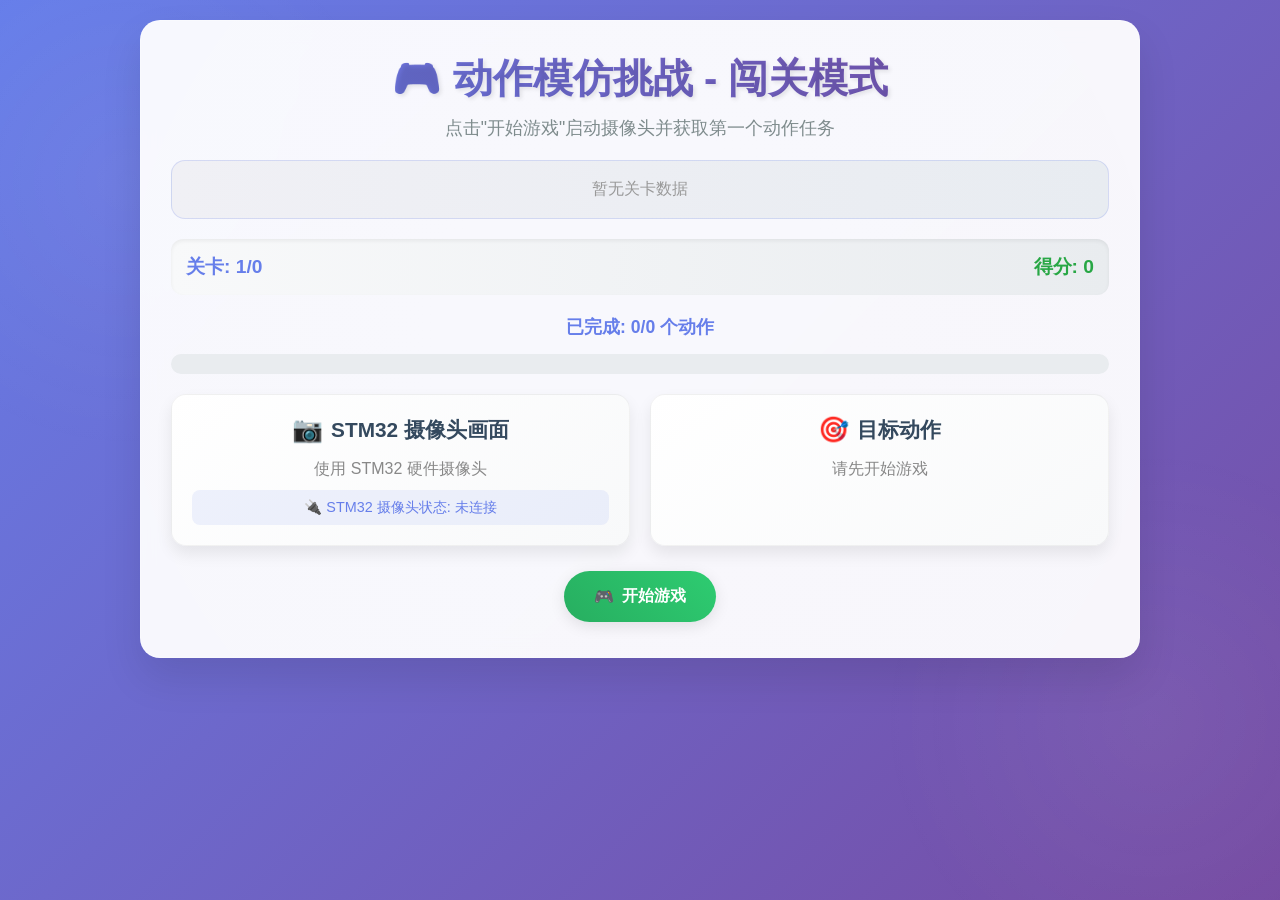
==== commit 12983dc9: "do some revise" ====
--- a/web/templates/game.html
+++ b/web/templates/game.html
@@ -264,22 +264,28 @@
             color: white; 
         }
         
-        #captureBtn { 
-            background: linear-gradient(45deg, #2980b9, #3498db); 
-            color: white; 
-            display: none; 
-        }
-        
-        #nextBtn { 
-            background: linear-gradient(45deg, #e67e22, #f39c12); 
-            color: white; 
-            display: none; 
-        }
-        
-        #exitBtn { 
-            background: linear-gradient(45deg, #e74c3c, #c0392b); 
-            color: white; 
-            display: none; 
+        #captureBtn {
+            background: linear-gradient(45deg, #2980b9, #3498db);
+            color: white;
+            display: none;
+        }
+
+        #submitBtn {
+            background: linear-gradient(45deg, #9b59b6, #8e44ad);
+            color: white;
+            display: none;
+        }
+
+        #nextBtn {
+            background: linear-gradient(45deg, #e67e22, #f39c12);
+            color: white;
+            display: none;
+        }
+
+        #exitBtn {
+            background: linear-gradient(45deg, #e74c3c, #c0392b);
+            color: white;
+            display: none;
         }
         
         .status { 
@@ -389,8 +395,12 @@
         
         <div class="game-area">
             <div class="panel">
-                <h3><span class="panel-icon">📷</span> 实时画面</h3>
-                <video id="webcam" autoplay playsinline muted></video>
+                <h3><span class="panel-icon">📷</span> STM32 摄像头画面</h3>
+                <img id="stm32Image" src="" alt="等待拍照..." style="display:none; min-height:300px; background: linear-gradient(45deg, #f8f9fa, #e9ecef);">
+                <p id="cameraHint" style="color:#888; margin-top:10px;">使用 STM32 硬件摄像头</p>
+                <div id="stm32Status" style="margin-top:10px; padding:8px; border-radius:8px; background:rgba(102,126,234,0.1); color:#667eea; font-size:0.9em;">
+                    🔌 STM32 摄像头状态: <span id="stm32StatusText">未连接</span>
+                </div>
             </div>
             <div class="panel">
                 <h3><span class="panel-icon">🎯</span> 目标动作</h3>
@@ -404,7 +414,10 @@
                 <span>🎮</span> 开始游戏
             </button>
             <button id="captureBtn" class="custom-button">
-                <span>📸</span> 拍照提交
+                <span>📸</span> STM32拍照
+            </button>
+            <button id="submitBtn" class="custom-button">
+                <span>✅</span> 提交匹配
             </button>
             <button id="nextBtn" class="custom-button">
                 <span>➡️</span> 下一关
@@ -416,14 +429,17 @@
     </div>
 
     <script>
-        const video = document.getElementById('webcam');
+        const stm32Image = document.getElementById('stm32Image');
         const targetImage = document.getElementById('targetImage');
         const startBtn = document.getElementById('startBtn');
         const captureBtn = document.getElementById('captureBtn');
+        const submitBtn = document.getElementById('submitBtn');
         const nextBtn = document.getElementById('nextBtn');
         const exitBtn = document.getElementById('exitBtn');
         const statusText = document.getElementById('statusText');
         const imageHint = document.getElementById('imageHint');
+        const cameraHint = document.getElementById('cameraHint');
+        const stm32StatusText = document.getElementById('stm32StatusText');
         const currentLevel = document.getElementById('currentLevel');
         const currentScore = document.getElementById('currentScore');
         const completedCount = document.getElementById('completedCount');
@@ -431,15 +447,15 @@
         const progressBar = document.getElementById('progressBar');
         const levelMap = document.getElementById('levelMap');
         const totalLevels = document.getElementById('totalLevels');
-        
-        let stream = null;
+
         let level = 1;
         let score = 0;
         let completedActions = 0;
-        let totalActions = 0;  // 由后端照片数量决定
-
-        // 常量：每关固定得分
-        const SCORE_PER_LEVEL = 60;
+        let totalActions = 0;
+        let stm32Connected = false;
+        let currentTargetAction = 'squat';
+
+        // 每关得分根据后端相似度动态计算（0~100）
 
         // ===== 加载照片数量 =====
         async function fetchPhotoCount() {
@@ -506,38 +522,37 @@
             renderLevelMap();
         }
         
-        // 1. 启动摄像头 & 获取首个任务
+        // 1. 开始游戏 - 获取首个任务
         startBtn.addEventListener('click', async () => {
-            try {
-                statusText.textContent = "🎮 正在申请摄像头权限...";
-                stream = await navigator.mediaDevices.getUserMedia({ video: { width: 640, height: 480 }, audio: false });
-                video.srcObject = stream;
-                statusText.textContent = "🎥 摄像头已就绪，正在分配第一个动作任务...";
-                startBtn.style.display = 'none';
-                await loadNextAction();
-            } catch (err) {
-                statusText.textContent = "❌ 摄像头启动失败: " + err.message;
-                console.error(err);
-            }
+            statusText.textContent = "🎮 正在加载动作任务...";
+            startBtn.style.display = 'none';
+            await loadNextAction();
         });
  
         // 2. 请求后端获取随机不重复图片
         async function loadNextAction() {
             try {
                 captureBtn.style.display = 'none';
+                submitBtn.style.display = 'none';
                 nextBtn.style.display = 'none';
                 exitBtn.style.display = 'none';
                 imageHint.style.display = 'block';
                 imageHint.textContent = "🔄 加载中...";
-                
+
+                // 重置STM32照片显示
+                stm32Image.style.display = 'none';
+                cameraHint.style.display = 'block';
+                cameraHint.textContent = "使用 STM32 硬件摄像头";
+
                 const res = await fetch('/api/get_action_image');
                 const data = await res.json();
-                
+
                 if (data.status === 'success') {
                     targetImage.src = data.image_url;
                     targetImage.style.display = 'inline-block';
                     imageHint.style.display = 'none';
-                    statusText.textContent = `👉 第 ${level} 关：请模仿屏幕中的动作，完成后点击"拍照提交"`;
+                    currentTargetAction = data.target_action;
+                    statusText.textContent = `👉 第 ${level} 关：请模仿"${data.action_name}"动作，摆好姿势后点击"STM32拍照"`;
                     captureBtn.style.display = 'inline-block';
                     captureBtn.disabled = false;
                 } else {
@@ -548,54 +563,85 @@
                 statusText.textContent = "❌ 网络请求失败: " + err.message;
             }
         }
- 
-        // 3. 拍照并上传
+
+        // 3. 使用 STM32 硬件摄像头拍照
         captureBtn.addEventListener('click', async () => {
-            if (!stream || !video.videoWidth) return;
-            
             captureBtn.disabled = true;
-            statusText.textContent = "📸 正在拍照并上传...";
-            
-            const canvas = document.createElement('canvas');
-            canvas.width = video.videoWidth;
-            canvas.height = video.videoHeight;
-            const ctx = canvas.getContext('2d');
-            ctx.drawImage(video, 0, 0, canvas.width, canvas.height);
-            
-            canvas.toBlob(async (blob) => {
-                const formData = new FormData();
-                formData.append('photo', blob, `capture_${Date.now()}.jpg`);
-                
-                try {
-                    const res = await fetch('/api/save_gamer_photo', { method: 'POST', body: formData });
-                    const result = await res.json();
-                    
-                    if (result.status === 'success') {
-                        // 每关固定得 60 分
-                        score += SCORE_PER_LEVEL;
-                        completedActions++;
-                        
-                        updateGameInfo();
-                        updateProgress();
-                        
-                        statusText.textContent = `✅ 第 ${level} 关完成！得分：${score}，请选择下一步操作`;
-                        captureBtn.style.display = 'none';
-                        
-                        if (level < totalActions) {
-                            nextBtn.style.display = 'inline-block';
-                        } else {
-                            statusText.textContent = `🎉 恭喜通关！总得分：${score}，请选择下一步操作`;
-                        }
-                        exitBtn.style.display = 'inline-block';
+            statusText.textContent = "📸 STM32 正在拍照...";
+            cameraHint.textContent = "等待 STM32 摄像头拍照...";
+
+            try {
+                // 调用后端 STM32 拍照 API
+                const res = await fetch('/api/capture_hardware', { method: 'POST' });
+                const result = await res.json();
+
+                if (result.status === 'success') {
+                    // 显示 STM32 拍到的照片（加时间戳防止缓存）
+                    stm32Image.src = result.image_path + '?t=' + Date.now();
+                    stm32Image.style.display = 'inline-block';
+                    cameraHint.style.display = 'none';
+
+                    statusText.textContent = `📸 拍照成功！请确认照片清晰后点击"提交匹配"进行评分`;
+                    captureBtn.style.display = 'none';
+                    submitBtn.style.display = 'inline-block';
+                    submitBtn.disabled = false;
+                } else {
+                    statusText.textContent = "❌ STM32 拍照失败: " + result.message;
+                    captureBtn.disabled = false;
+                    cameraHint.textContent = "拍照失败，请重试";
+                }
+            } catch (err) {
+                statusText.textContent = "❌ 拍照异常: " + err.message;
+                console.error(err);
+                captureBtn.disabled = false;
+                cameraHint.textContent = "拍照异常，请重试";
+            }
+        });
+
+        // 4. 提交匹配 - 对STM32拍的照片进行评分
+        submitBtn.addEventListener('click', async () => {
+            submitBtn.disabled = true;
+            statusText.textContent = "🔍 正在进行动作匹配评分...";
+
+            try {
+                // 调用评分 API（对 server/input.jpg 评分）
+                const res = await fetch('/api/score_input_image', {
+                    method: 'POST',
+                    headers: { 'Content-Type': 'application/json' },
+                    body: JSON.stringify({ target_action: currentTargetAction })
+                });
+                const result = await res.json();
+
+                if (result.status === 'success') {
+                    // 根据后端相似度计算本关得分（0~100）
+                    const levelScore = Math.round(result.score * 100);
+                    score += levelScore;
+                    completedActions++;
+
+                    // 显示评分结果
+                    const scoreInfo = `匹配度: ${(result.score * 100).toFixed(1)}% (${result.match_text})`;
+                    statusText.textContent = `✅ 第 ${level} 关完成！${scoreInfo} 本关得分：${levelScore}，累计：${score}`;
+
+                    updateGameInfo();
+                    updateProgress();
+
+                    submitBtn.style.display = 'none';
+
+                    if (level < totalActions) {
+                        nextBtn.style.display = 'inline-block';
                     } else {
-                        statusText.textContent = "❌ 上传失败: " + result.message;
-                        captureBtn.disabled = false;
+                        statusText.textContent = `🎉 恭喜通关！总得分：${score}，请选择下一步操作`;
                     }
-                } catch (err) {
-                    statusText.textContent = "❌ 上传异常: " + err.message;
-                    captureBtn.disabled = false;
+                    exitBtn.style.display = 'inline-block';
+                } else {
+                    statusText.textContent = "❌ 评分失败: " + result.message;
+                    submitBtn.disabled = false;
                 }
-            }, 'image/jpeg', 0.85);
+            } catch (err) {
+                statusText.textContent = "❌ 评分异常: " + err.message;
+                console.error(err);
+                submitBtn.disabled = false;
+            }
         });
  
         // 4. 下一关
@@ -608,15 +654,8 @@
         // 5. 退出游戏
         exitBtn.addEventListener('click', () => {
             if (confirm('确定要退出游戏吗？您的进度将会保存。')) {
-                if (stream) {
-                    stream.getTracks().forEach(track => track.stop());
-                }
                 window.location.href = '/';
             }
-        });
- 
-        window.addEventListener('beforeunload', () => {
-            if (stream) stream.getTracks().forEach(track => track.stop());
         });
 
         // 页面加载时获取照片数量
